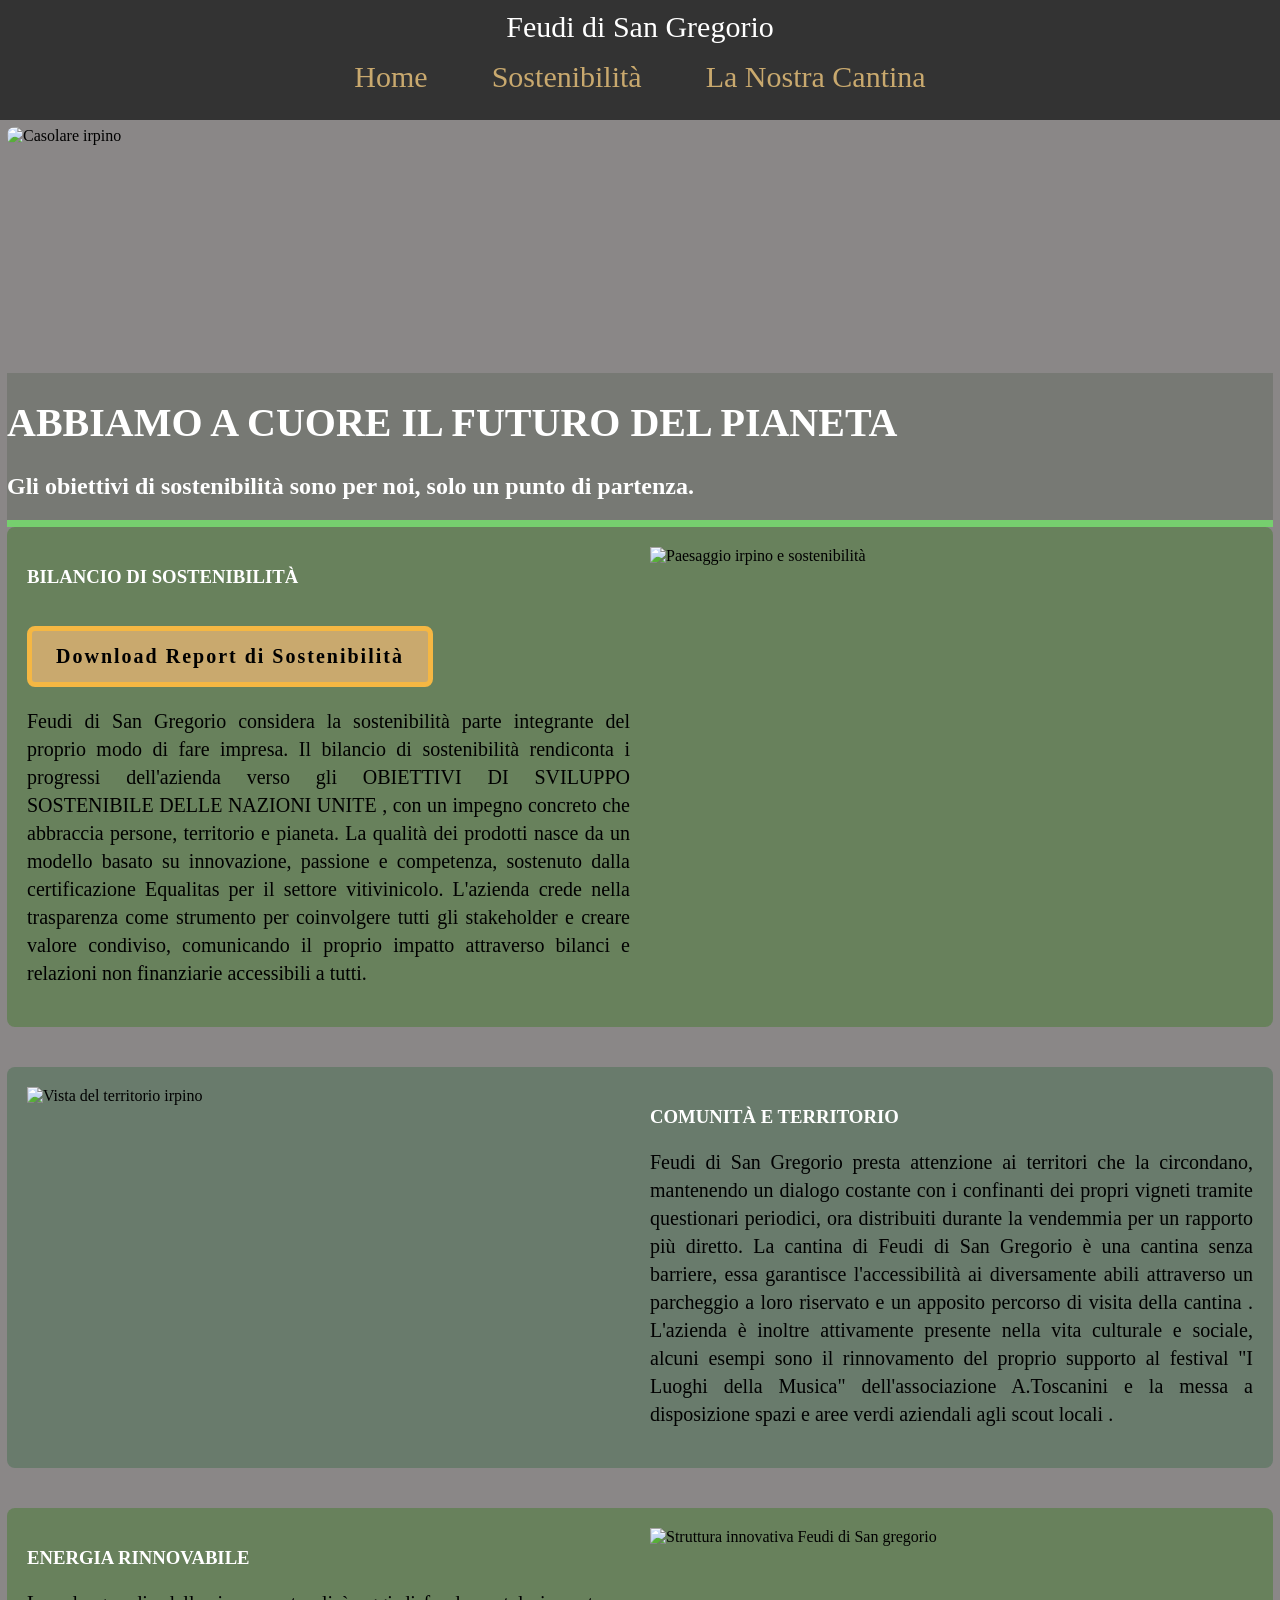
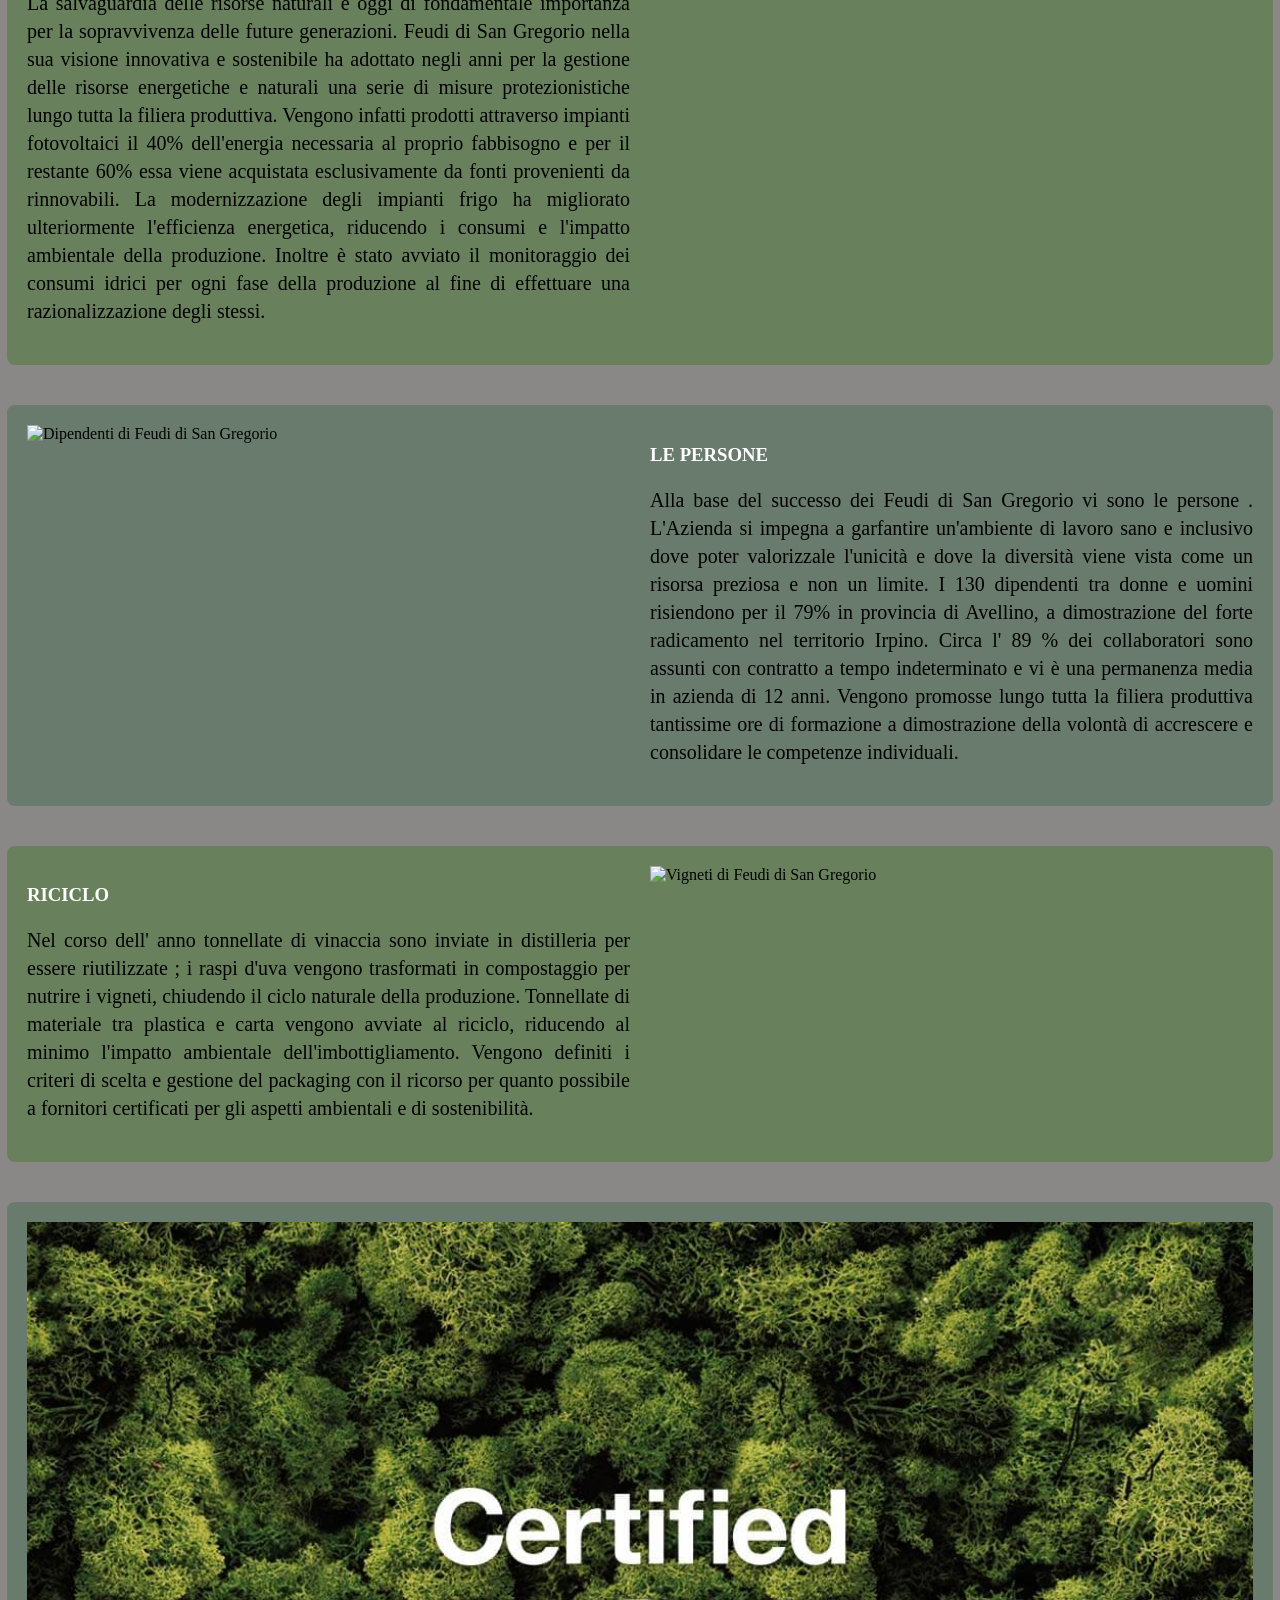
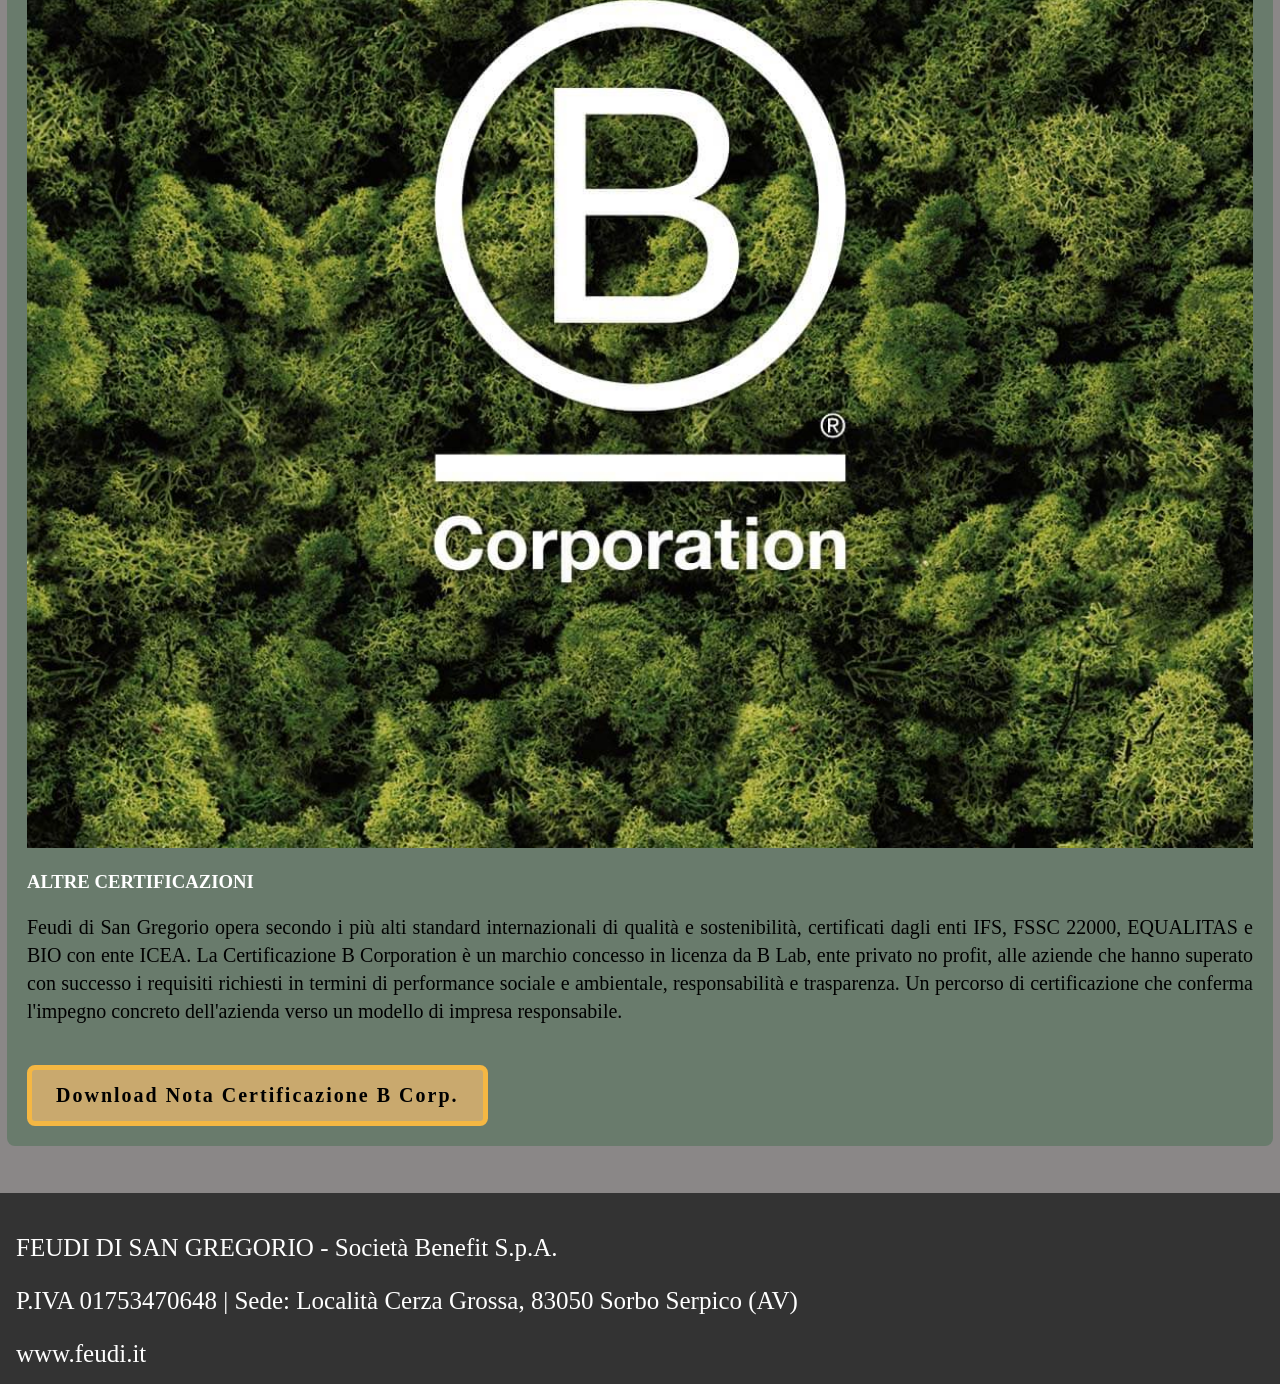
==== sostenibilita.html @ 5dd3d7cf "agg imm b corp" ====
<!DOCTYPE html> <!-- Dichiarazione del tipo di documento: indica al browser che si tratta di HTML5 -->

<html lang="it"> <!-- Apertura del documento HTML con indicazione della lingua italiana -->

<!-- HEAD - Intestazione del documento (non visibile nella pagina) Contiene: titolo, foglio di stile, impostazioni responsive -->
<head>
    <title>Sostenibilità</title> <!-- Titolo della pagina, appare nella scheda del browser -->
    <link rel="stylesheet" href="style.css"> <!-- Collegamento al foglio di stile esterno -->
    <meta name="viewport" content="width=device-width, initial-scale=1.0"> <!-- Visualizzazione corretta su dispositivi mobili -->
</head>

<!--BODY - (Corpo del documento visibile nella pagina)-->
<body>

    <!-- HEADER - Testata principale: logo e menu di navigazione -->
    <header>

        <a href="index.html" class="logo">Feudi di San Gregorio</a> <!-- Logo cliccabile che riporta alla home -->

        <ul id="menu-principale"> <!-- Menu principale di navigazione -->
            <li><a href="index.html">Home</a></li> <!-- Ricarica la pagina principale -->
            <li><a href="sostenibilita.html">Sostenibilità</a></li> <!-- Apre la pagina sulla sostenibilità -->
            <li><a href="la_cantina.html">La Nostra Cantina</a></li> <!-- Apre la pagina della cantina -->
        </ul>

    </header> <!-- Fine header -->

    <!-- MAIN - Contenuto principale della pagina -->
    <main class="container">

        <!-- SEZIONE COVER RIDOTTA SPECIFICA PER LA PAGINA SOSTENIBILITA'  -->
        <div class="cover_small">

            <div class="cover_small-int"> <!-- Testo sovrapposto all'immagine -->
                <h1>ABBIAMO A CUORE IL FUTURO DEL PIANETA</h1> <!-- Titolo principale -->
                <h2>Gli obiettivi di sostenibilità sono per noi, solo un punto di partenza.</h2> <!-- Sottotitolo -->
            </div>

            <img src="img/casolare.jpg" alt="Casolare irpino "> <!-- Immagine  -->

        </div> <!-- Fine cover -->

        <!-- SEZIONE GRIGLIA - Righe alternate testo + immagine sui temi di sostenibilità -->
        <div class="grid">

            <!-- Prima riga: testo a sinistra, immagine a destra -->
            <div class="grid-int-sost">
                <div class="testo_sostenibilita">
                    <h3>BILANCIO DI SOSTENIBILITÀ</h3>
                    <!-- Bottone per download del report di sostenibilità ù -->
                    <a href="pdf/FEU_Bilancio sostenibilita 2024.pdf" target="_blank" class="btn">Download Report di Sostenibilità</a>
                    <p>
                        Feudi di San Gregorio considera la sostenibilità parte integrante del proprio 
                        modo di fare impresa. Il bilancio di sostenibilità rendiconta i progressi 
                        dell'azienda verso gli OBIETTIVI DI SVILUPPO SOSTENIBILE DELLE NAZIONI UNITE ,
                        con un impegno concreto che abbraccia persone, territorio e pianeta.
                        La qualità dei prodotti nasce da un modello basato su innovazione, passione 
                        e competenza, sostenuto dalla certificazione Equalitas per il settore vitivinicolo.
                        L'azienda crede nella trasparenza come strumento per coinvolgere tutti gli 
                        stakeholder e creare valore condiviso, comunicando il proprio impatto attraverso 
                        bilanci e relazioni non finanziarie accessibili a tutti.
                    </p>
                </div>
                <div class="immagine_sostenibilita">
                    <img src="img/imm_sostenibilita.jpg" alt="Paesaggio irpino e sostenibilità"> <!-- Immagine -->
                </div>
            </div> <!-- Fine prima riga -->

            <!-- Seconda riga: immagine a sinistra, testo a destra -->
            <div class="grid-int-sost">
                <div class="immagine_ambiente">
                    <img src="img/vista_paese_1.jpg" alt="Vista del territorio irpino"> <!-- Immagine -->
                </div>
                <div class="testo_ambiente">
                    <h3>COMUNITÀ E TERRITORIO</h3>
                    <p>
                        Feudi di San Gregorio presta attenzione ai territori che la circondano, 
                        mantenendo un dialogo costante con i confinanti dei propri vigneti tramite 
                        questionari periodici, ora distribuiti durante la vendemmia per un rapporto più diretto.
                        La cantina di Feudi di San Gregorio è una cantina senza barriere, essa garantisce
                        l'accessibilità ai diversamente abili attraverso un parcheggio a loro riservato
                        e un apposito percorso di visita della cantina .
                        L'azienda è inoltre attivamente presente nella vita culturale e sociale, 
                        alcuni esempi sono il rinnovamento del proprio supporto al festival "I Luoghi della Musica" dell'associazione A.Toscanini
                        e la messa a disposizione spazi e aree verdi aziendali agli scout locali .
                    </p>
                </div>
            </div> <!-- Fine seconda riga -->

            <!-- Terza riga: testo a sinistra, immagine a destra -->
            <div class="grid-int-sost">
                <div>
                    <h3>ENERGIA RINNOVABILE</h3>
                    <p>
                        La salvaguardia delle risorse naturali è oggi di fondamentale importanza per
                        la sopravvivenza delle future generazioni. Feudi di San Gregorio nella 
                        sua visione innovativa e sostenibile ha adottato negli anni per la gestione delle risorse energetiche e naturali
                        una serie di misure protezionistiche lungo tutta la filiera produttiva.
                        Vengono infatti prodotti attraverso impianti fotovoltaici il 40%  dell'energia 
                        necessaria al proprio fabbisogno e per il restante 60% essa viene acquistata
                        esclusivamente da fonti provenienti da rinnovabili.
                        La modernizzazione degli impianti frigo ha migliorato ulteriormente 
                        l'efficienza energetica, riducendo i consumi e l'impatto ambientale della produzione.
                        Inoltre è stato avviato il monitoraggio dei consumi idrici per ogni fase della produzione
                        al fine di effettuare una razionalizzazione degli stessi.
                    </p>
                </div>
                <div>
                    <img src="img/Azienda-3.jpg" alt="Struttura innovativa Feudi di San gregorio"> <!-- Immagine -->
                </div>
            </div> <!-- Fine terza riga -->

            <!-- Quarta riga: immagine a sinistra, testo a destra -->
            <div class="grid-int-sost">
                <div>
                    <img src="img/le_persone.jpg" alt="Dipendenti di Feudi di San Gregorio"> <!-- Immagine  -->
                </div>
                <div>
                    <h3>LE PERSONE</h3>
                    <p>
                        Alla base del successo dei Feudi di San Gregorio vi sono le persone .
                        L'Azienda si impegna a garfantire un'ambiente di lavoro sano e inclusivo dove 
                        poter valorizzale l'unicità e dove la diversità viene vista come un risorsa preziosa e non un limite.
                        I 130 dipendenti tra donne e uomini risiendono per il 79% in provincia di Avellino,
                        a dimostrazione del forte radicamento nel territorio Irpino.
                        Circa l' 89 % dei collaboratori sono assunti con contratto a tempo indeterminato 
                        e vi è una permanenza media in azienda di 12 anni.
                        Vengono promosse lungo tutta la filiera produttiva tantissime ore di formazione 
                        a dimostrazione della volontà di accrescere e consolidare le competenze individuali.     
                    </p>
                </div>
            </div>  <!-- Fine quarta riga -->

            <!-- Quinta riga: testo a sinistra, immagine a destra -->
            <div class="grid-int-sost">
                <div>
                    <h3>RICICLO</h3>
                    <p>
                        Nel corso dell' anno tonnellate di vinaccia sono inviate in distilleria per essere riutilizzate ;
                        i raspi d'uva vengono trasformati in compostaggio per nutrire i vigneti, 
                        chiudendo il ciclo naturale della produzione.
                        Tonnellate di materiale tra plastica e carta vengono avviate al riciclo, 
                        riducendo al minimo l'impatto ambientale dell'imbottigliamento.
                        Vengono definiti i criteri di scelta e gestione del
                        packaging con il ricorso per quanto possibile a fornitori certificati
                        per gli aspetti ambientali e di sostenibilità.
                    </p>
                </div>
                <div>
                    <img src="img/vigneto_2.jpg" alt="Vigneti di Feudi di San Gregorio"> <!-- Immagine  -->
                </div>
            </div> <!-- Fine quinta riga -->

            <!-- Sesta riga: immagine, testo e bottone -->
            <div class="grid-int-sost">
                <div>
                    <img src="img/logobcorp.jpeg" alt="Immagine ufficiale Bcorp"> <!-- Immagine  -->
                <div>
                </div>
                    <h3>ALTRE CERTIFICAZIONI</h3>
                    <p>
                        Feudi di San Gregorio opera secondo i più alti standard internazionali 
                        di qualità e sostenibilità, certificati dagli enti IFS, FSSC 22000, 
                        EQUALITAS e BIO con ente ICEA.
                        La Certificazione B Corporation è un marchio concesso in licenza da B Lab, 
                        ente privato no profit, alle aziende che hanno superato con successo i requisiti richiesti in termini 
                        di performance sociale e ambientale, responsabilità e trasparenza.
                        Un percorso di certificazione che conferma l'impegno concreto dell'azienda verso un modello di impresa responsabile.
                    </p>
                    <!-- Bottone di download della nota sulla certificazione B Corporation -->
                    <a href="pdf/B-Corp_Nota-sulla-Certificazione_2024.pdf" target="_blank" class="btn">Download Nota Certificazione B Corp.</a>
                </div>
            </div> <!-- Fine sesta riga -->

        </div> <!-- Fine griglia -->

    </main> <!-- Fine contenuto principale -->

    <!-- FOOTER -->
    <footer>
        <p>FEUDI DI SAN GREGORIO - Società Benefit S.p.A.</p>
        <p>P.IVA 01753470648 | Sede: Località Cerza Grossa, 83050 Sorbo Serpico (AV)</p> 
        <a href="https://www.feudi.it" target="_blank">www.feudi.it</a>  <!-- collegamento alla pagina ufficiale aprendo una nuova scheda -->    
    </footer> <!-- Fine footer -->

</body> <!-- Fine body -->

</html> <!-- Fine documento HTML -->
---- style.css ----
/* FOGLIO DI STILE - Feudi di San Gregorio */


/*  RESET BASE  */
/* Azzera margini e imposta il box model per tutti gli elementi */
* { box-sizing: border-box; }
body, html { padding: 0; margin: 0; }


/* RESET LISTE */
/* Cambia 0 con il padding di default */
ul {padding-inline-start: 0;}


/*  BODY  */
/* font predefinito per tutta la pagina  */
body { font-family: Times New Roman;background-color: #878484f8 }


/* CONTENITORE PRINCIPALE  */
/* Spazio interno attorno al contenuto della pagina */
.container {padding: 7px;} 


/*  IMMAGINI  */
/* Le immagini occupano tutta la larghezza del loro contenitore */
img { width: 100%; height: auto; }


/* PARAGRAFI  */
/* Stile del testo corrente: colore, dimensione e giustificazione */
p { color: #000; font-size: 25px; text-align: justify; }


/*  TITOLI  */
/* Colore dei titoli h1, h2, h3  */
h1, h2, h3 { color: #fff; }


/* LINK */
/* Rimozione sottolineatura e settaggio colore dei link */
a { color: #fff; text-decoration: none; font-size: 25px;}


/*  HEADER  */
/* Colore e settaggio Barra di navigazione in alto */
header { background: #333; padding: 10px 20px 10px 20px; width: 100%; }
header li a { font-size: 20px; padding: 10px; }


/*  LOGO  */
/* Posizionamento Nome azienda all' interno dell' header */
.logo { text-align: center; width: 100%; display: block; font-size: 30px; }


/* MENU PRINCIPALE  */
/* Posizionamento Voci del menu e colore */
#menu-principale { text-align: center; }
#menu-principale li { display: inline; font-size: 20px; }
#menu-principale li a { color: #c9a96e; margin: 20px; }


/* COVER PRINCIPALE */
/* Sezione immagine grande con testo sovrapposto */ 
.cover { position: relative; border-bottom: 10px solid #c9a96e; }


/* Cover sovrapposta a aal cover principale */
.cover-int {
    background-color: #394f122c; /* sfondo semi-trasparente */
    position: absolute; /* si sovrappone all'immagine */
    bottom: 0; /* ancorato in basso */
    left: 0;
    width: 100%;
    padding: 5px;
}
.cover__int h1 { color: #fff; }
.cover__int p  { color: #fff; font-size: 22px; }


/* COVER RIDOTTA PAGINA SOSTENIBILITA' */
/* Cover più piccola usata nelle pagine interne */
.cover_small { 
    position: relative; 
    height: 400px; 
    border-bottom: 7px solid #76cf6e;
}


/* Immagine che riempie tutta la cover ridotta */
.cover_small img { 
    width: 100%; 
    height: 100%; 
    object-fit: cover; /* ritaglia l'immagine per riempire il contenitore */
    border-radius: 8px; /* angoli arrotondati */            
}   


/* Cover sovrapposta alla cover_small */
.cover_small-int {
    background-color: #334a3238; /* sfondo semi-trasparente */
    position: absolute; /* si sovrappone all'immagine */
    bottom: 0;
    left: 0;
    width: 100%;
    
}


/* GRIGLIA A TRE COLONNE  */
/* Usata nella home e nella pagina cantina */
.grid { display: flex; flex-wrap: wrap; }
.col-grid { width: 33.33%; padding: 15px; }


/* GRIGLIA A DUE COLONNE */
/* Ogni riga della pagina sostenibilità: testo + immagine affiancati */
.grid-int-sost { display: flex; gap: 20px; margin-bottom: 40px; padding: 20px; }
.grid-int-sost > div { flex: 1; } /* ogni figlio occupa metà spazio */
.grid-int-sost img { width: 100%; height: auto; } /* immagine adattiva */
.grid-int-sost p { font-size: 20px; line-height: 1.4; }


/* Sfondo alternato per le righe della pagina sostenibilità */
.grid-int-sost:nth-child(odd)  { background-color: #5b7f4cb9; } /* righe dispari  */
.grid-int-sost:nth-child(even) { background-color: #5b7660b0; } /* righe pari */
.grid-int-sost {border-radius: 8px;} /* angoli arrotondati */


/* BOTTONE */
/* Stile unico per tutti i bottoni del sito */
.btn {
    display: inline-block;/* si comporta come un bottone */
    background-color: #c9a96e; 
    color: black;          
    padding: 14px 24px; /* spazio interno */
    text-decoration: none; /* nessuna sottolineatura */
    margin-top: 20px;  /* spazio sopra il bottone */
    letter-spacing: 2px; /* lettere distanziate */
    border-radius: 8px; /* angoli arrotondati */
    border: 5px solid #f5b743; /* bordo dorato */
    font-weight: bold; /* testo in grassetto */
    font-size: 20px; /* dimensione testo */
    
}


/* FOOTER */
/* Settaggio Piè di pagina */
footer { background: #333; padding: 16px; }
footer p { color: #fff; }


/* MEDIA QUERY  */

/* MOBILE (fino a 767px)  */
@media (max-width: 767px) {
    /*Gestione Mobile generale*/
    .col-grid{ width: 100%; } /* colonne a piena larghezza */
    h1{ font-size: 20px; } /* dimensioni titolo */
    h2{ font-size: 16px; } /* dimensioni sottotitolo */
    .cover img { height: 300px; object-fit: cover; }/* cover ridotta */
    header li a { font-size: 25px; text-align: left; } /* menu allineato a sinistra */
    #menu-principale li { display: block; padding: 5px ; } /* voci menu una sotto l'altra */
    footer { background: #333; padding: 10px; }
    footer p,a { color: #fff; font-size: 16px;}

    /*Gestione Mobile per pagina sostenibilità*/
    .cover_small-int h1 { font-size: 22px; } /* titolo cover interno ridotto */
    .cover_small-int h2 { font-size: 18px; } /* sottotitolo cover ridotto */
    .grid-int-sost { display: block; } /* colonne in verticale */

}

@media (min-width: 768px) and (max-width: 1023px) {
    h1 { font-size: 30px; } /* titolo medio */
    .col-grid { width: 50%; } /* due colonne invece di tre */
    header li a { font-size: 25px; } /* menu più grande */
}

/* DESKTOP MEDIO (1024px - 1299px) */
@media (min-width: 1024px) and (max-width: 1299px) {
    h1 { font-size: 40px; } /* titolo grande */
    header li a { font-size: 30px; } /* menu più grande */
}

/* DESKTOP GRANDE (1300px e oltre) */
@media (min-width: 1300px) {
    .logo { font-size: 45px; } /* logo più grande */
    h2, h3 { font-size: 35px; } /* titoli più grandi */
    header li a { font-size: 35px; } /* menu più grande */
    .grid-int-sost p { font-size: 28px; line-height: 1.4; } /* testo sostenibilità più grande */
}
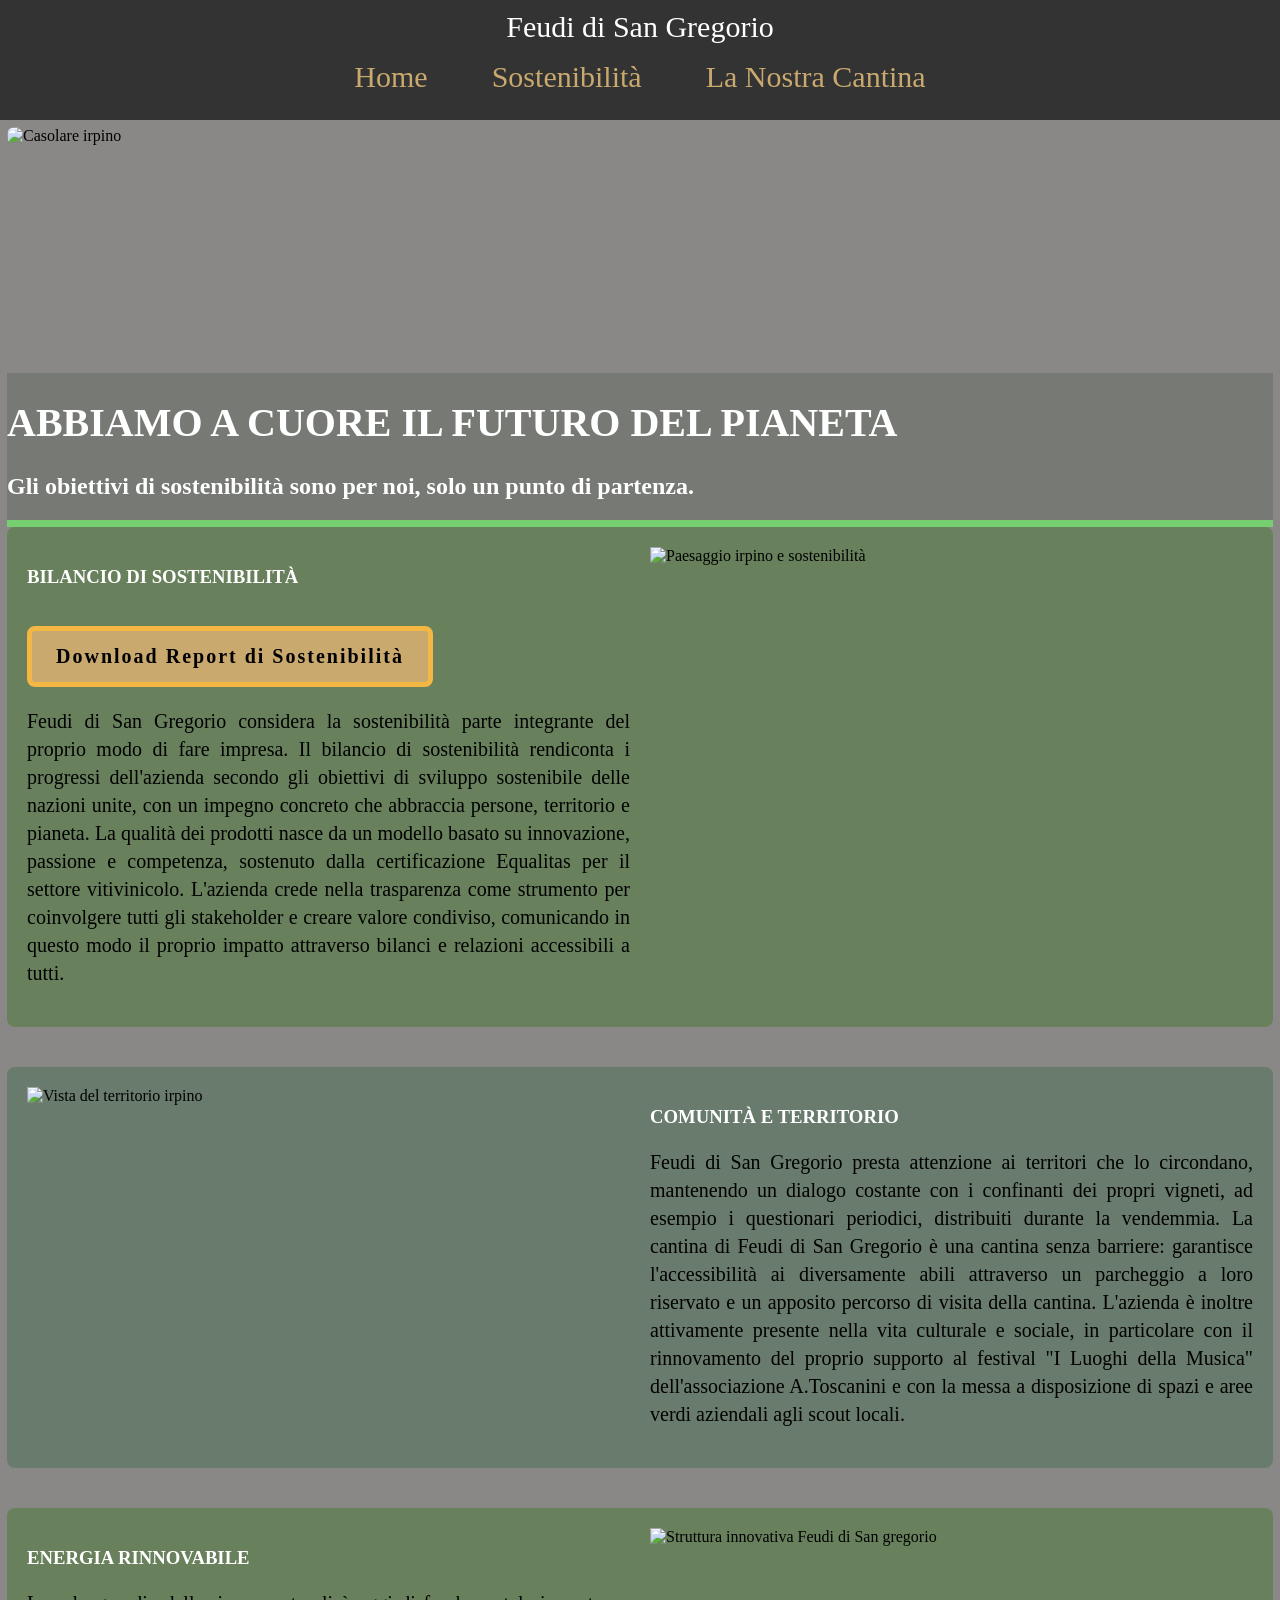
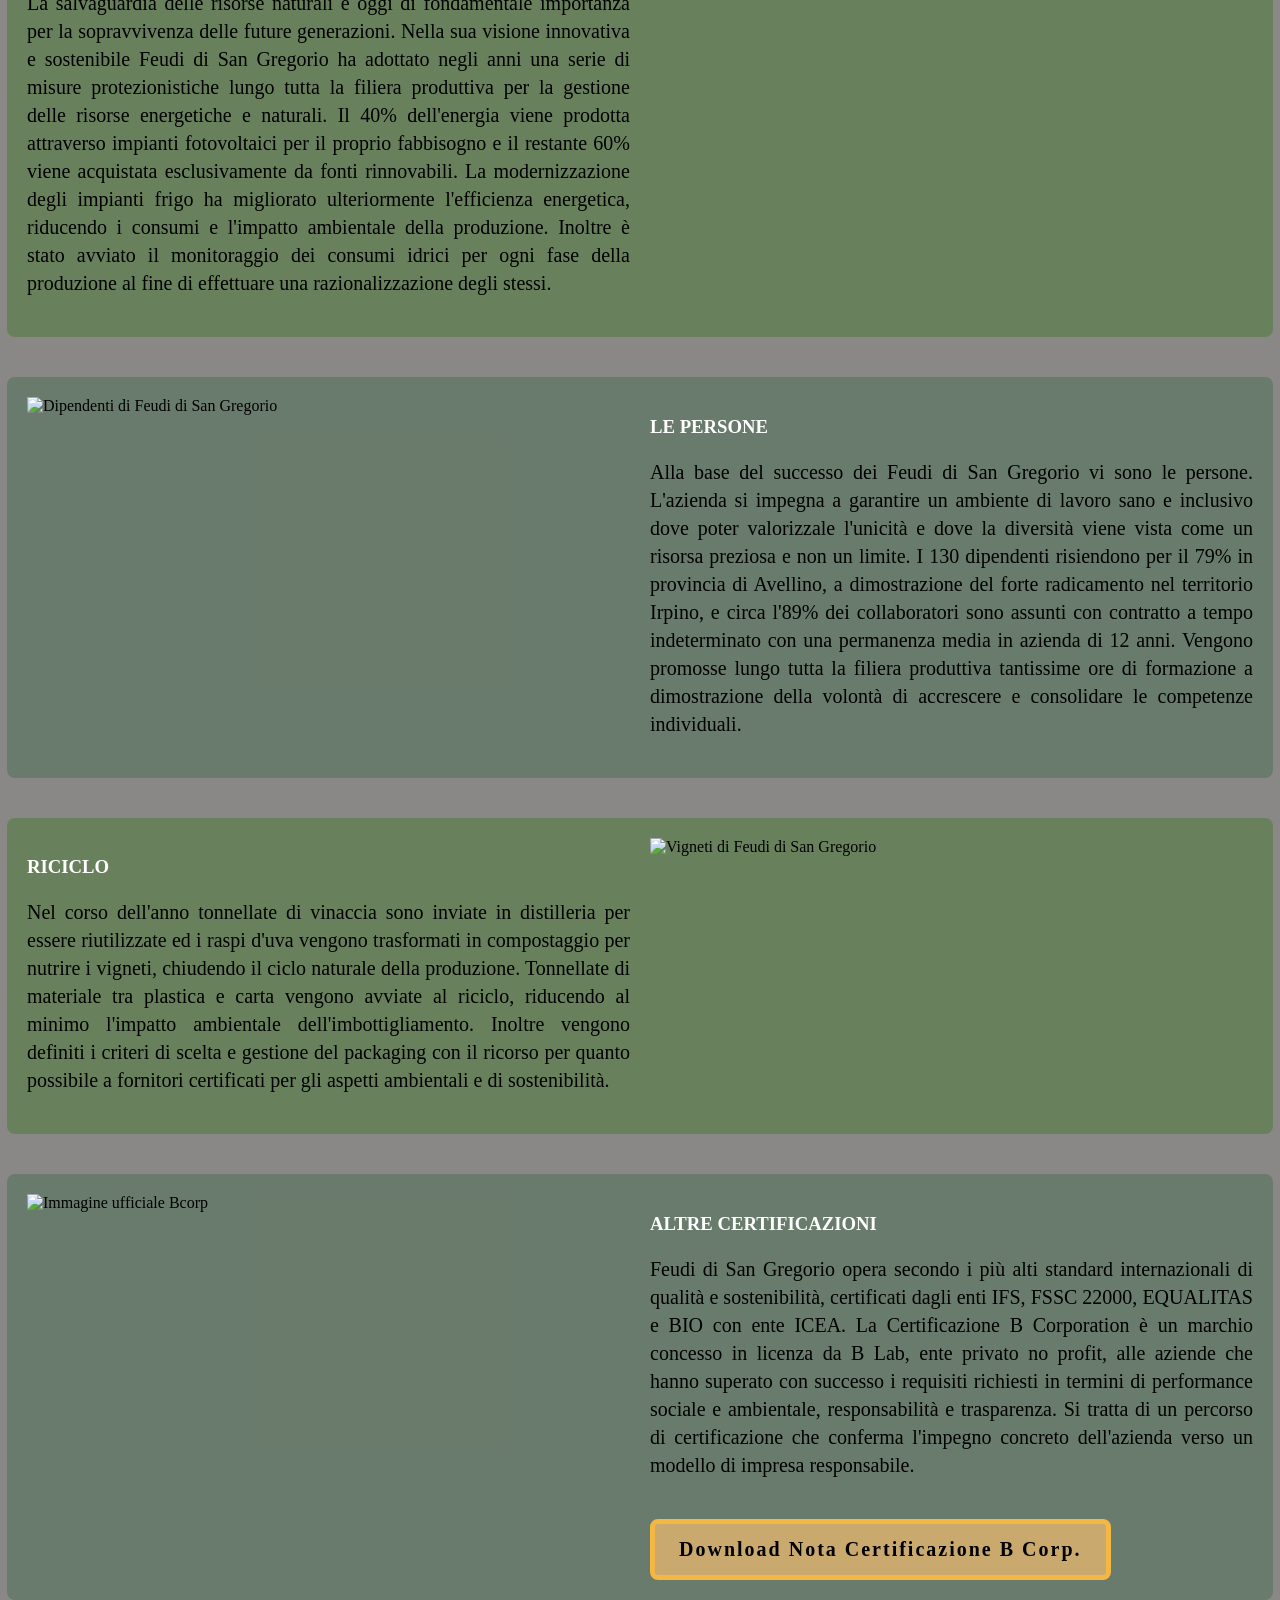
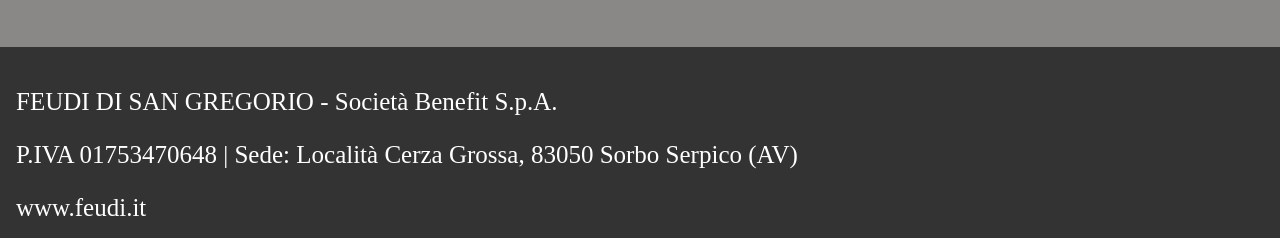
==== commit 7d58457e: "correzione testi" ====
--- a/sostenibilita.html
+++ b/sostenibilita.html
@@ -52,13 +52,13 @@
                     <p>
                         Feudi di San Gregorio considera la sostenibilità parte integrante del proprio 
                         modo di fare impresa. Il bilancio di sostenibilità rendiconta i progressi 
-                        dell'azienda verso gli OBIETTIVI DI SVILUPPO SOSTENIBILE DELLE NAZIONI UNITE ,
+                        dell'azienda secondo gli obiettivi di sviluppo sostenibile delle nazioni unite,
                         con un impegno concreto che abbraccia persone, territorio e pianeta.
                         La qualità dei prodotti nasce da un modello basato su innovazione, passione 
                         e competenza, sostenuto dalla certificazione Equalitas per il settore vitivinicolo.
                         L'azienda crede nella trasparenza come strumento per coinvolgere tutti gli 
-                        stakeholder e creare valore condiviso, comunicando il proprio impatto attraverso 
-                        bilanci e relazioni non finanziarie accessibili a tutti.
+                        stakeholder e creare valore condiviso, comunicando in questo modo il proprio impatto attraverso 
+                        bilanci e relazioni accessibili a tutti.
                     </p>
                 </div>
                 <div class="immagine_sostenibilita">
@@ -74,15 +74,15 @@
                 <div class="testo_ambiente">
                     <h3>COMUNITÀ E TERRITORIO</h3>
                     <p>
-                        Feudi di San Gregorio presta attenzione ai territori che la circondano, 
-                        mantenendo un dialogo costante con i confinanti dei propri vigneti tramite 
-                        questionari periodici, ora distribuiti durante la vendemmia per un rapporto più diretto.
-                        La cantina di Feudi di San Gregorio è una cantina senza barriere, essa garantisce
+                        Feudi di San Gregorio presta attenzione ai territori che lo circondano, 
+                        mantenendo un dialogo costante con i confinanti dei propri vigneti,
+                        ad esempio i questionari periodici, distribuiti durante la vendemmia.
+                        La cantina di Feudi di San Gregorio è una cantina senza barriere: garantisce
                         l'accessibilità ai diversamente abili attraverso un parcheggio a loro riservato
-                        e un apposito percorso di visita della cantina .
+                        e un apposito percorso di visita della cantina.
                         L'azienda è inoltre attivamente presente nella vita culturale e sociale, 
-                        alcuni esempi sono il rinnovamento del proprio supporto al festival "I Luoghi della Musica" dell'associazione A.Toscanini
-                        e la messa a disposizione spazi e aree verdi aziendali agli scout locali .
+                        in particolare con il rinnovamento del proprio supporto al festival "I Luoghi della Musica" dell'associazione A.Toscanini
+                        e con la messa a disposizione di spazi e aree verdi aziendali agli scout locali.
                     </p>
                 </div>
             </div> <!-- Fine seconda riga -->
@@ -93,12 +93,11 @@
                     <h3>ENERGIA RINNOVABILE</h3>
                     <p>
                         La salvaguardia delle risorse naturali è oggi di fondamentale importanza per
-                        la sopravvivenza delle future generazioni. Feudi di San Gregorio nella 
-                        sua visione innovativa e sostenibile ha adottato negli anni per la gestione delle risorse energetiche e naturali
-                        una serie di misure protezionistiche lungo tutta la filiera produttiva.
-                        Vengono infatti prodotti attraverso impianti fotovoltaici il 40%  dell'energia 
-                        necessaria al proprio fabbisogno e per il restante 60% essa viene acquistata
-                        esclusivamente da fonti provenienti da rinnovabili.
+                        la sopravvivenza delle future generazioni. Nella sua visione innovativa e sostenibile
+                        Feudi di San Gregorio ha adottato negli anni una serie di misure protezionistiche lungo tutta la filiera produttiva
+                        per la gestione delle risorse energetiche e naturali.
+                        Il 40% dell'energia viene prodotta attraverso impianti fotovoltaici 
+                        per il proprio fabbisogno e il restante 60% viene acquistata esclusivamente da fonti rinnovabili.
                         La modernizzazione degli impianti frigo ha migliorato ulteriormente 
                         l'efficienza energetica, riducendo i consumi e l'impatto ambientale della produzione.
                         Inoltre è stato avviato il monitoraggio dei consumi idrici per ogni fase della produzione
@@ -118,13 +117,13 @@
                 <div>
                     <h3>LE PERSONE</h3>
                     <p>
-                        Alla base del successo dei Feudi di San Gregorio vi sono le persone .
-                        L'Azienda si impegna a garfantire un'ambiente di lavoro sano e inclusivo dove 
+                        Alla base del successo dei Feudi di San Gregorio vi sono le persone.
+                        L'azienda si impegna a garantire un ambiente di lavoro sano e inclusivo dove 
                         poter valorizzale l'unicità e dove la diversità viene vista come un risorsa preziosa e non un limite.
-                        I 130 dipendenti tra donne e uomini risiendono per il 79% in provincia di Avellino,
-                        a dimostrazione del forte radicamento nel territorio Irpino.
-                        Circa l' 89 % dei collaboratori sono assunti con contratto a tempo indeterminato 
-                        e vi è una permanenza media in azienda di 12 anni.
+                        I 130 dipendenti risiendono per il 79% in provincia di Avellino,
+                        a dimostrazione del forte radicamento nel territorio Irpino, e
+                        circa l'89% dei collaboratori sono assunti con contratto a tempo indeterminato 
+                        con una permanenza media in azienda di 12 anni.
                         Vengono promosse lungo tutta la filiera produttiva tantissime ore di formazione 
                         a dimostrazione della volontà di accrescere e consolidare le competenze individuali.     
                     </p>
@@ -136,12 +135,12 @@
                 <div>
                     <h3>RICICLO</h3>
                     <p>
-                        Nel corso dell' anno tonnellate di vinaccia sono inviate in distilleria per essere riutilizzate ;
+                        Nel corso dell'anno tonnellate di vinaccia sono inviate in distilleria per essere riutilizzate ed
                         i raspi d'uva vengono trasformati in compostaggio per nutrire i vigneti, 
                         chiudendo il ciclo naturale della produzione.
                         Tonnellate di materiale tra plastica e carta vengono avviate al riciclo, 
                         riducendo al minimo l'impatto ambientale dell'imbottigliamento.
-                        Vengono definiti i criteri di scelta e gestione del
+                        Inoltre vengono definiti i criteri di scelta e gestione del
                         packaging con il ricorso per quanto possibile a fornitori certificati
                         per gli aspetti ambientali e di sostenibilità.
                     </p>
@@ -154,9 +153,9 @@
             <!-- Sesta riga: immagine, testo e bottone -->
             <div class="grid-int-sost">
                 <div>
-                    <img src="img/logobcorp.jpeg" alt="Immagine ufficiale Bcorp"> <!-- Immagine  -->
+                    <img src="img/certificazione-bcorp_OK.jpg" alt="Immagine ufficiale Bcorp"> <!-- Immagine  -->
+                </div>
                 <div>
-                </div>
                     <h3>ALTRE CERTIFICAZIONI</h3>
                     <p>
                         Feudi di San Gregorio opera secondo i più alti standard internazionali 
@@ -165,7 +164,7 @@
                         La Certificazione B Corporation è un marchio concesso in licenza da B Lab, 
                         ente privato no profit, alle aziende che hanno superato con successo i requisiti richiesti in termini 
                         di performance sociale e ambientale, responsabilità e trasparenza.
-                        Un percorso di certificazione che conferma l'impegno concreto dell'azienda verso un modello di impresa responsabile.
+                       Si tratta di un percorso di certificazione che conferma l'impegno concreto dell'azienda verso un modello di impresa responsabile.
                     </p>
                     <!-- Bottone di download della nota sulla certificazione B Corporation -->
                     <a href="pdf/B-Corp_Nota-sulla-Certificazione_2024.pdf" target="_blank" class="btn">Download Nota Certificazione B Corp.</a>
